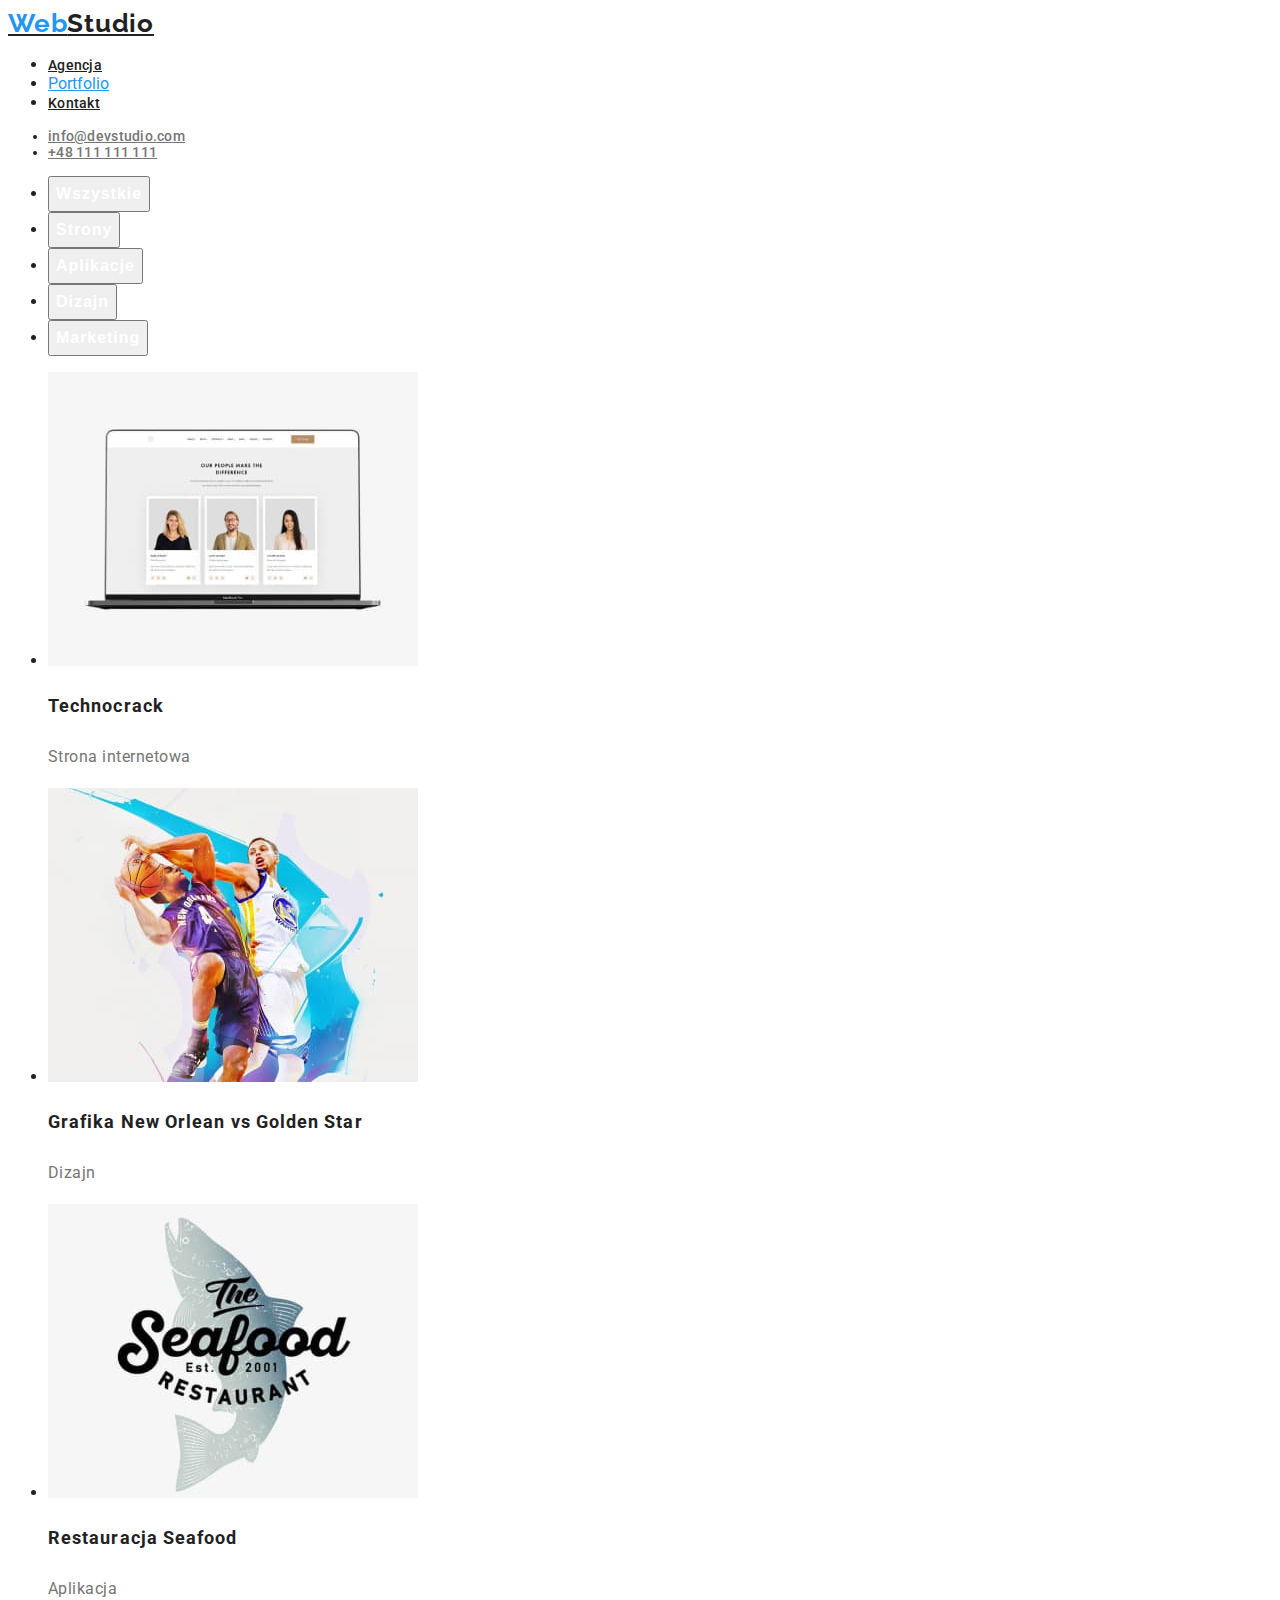
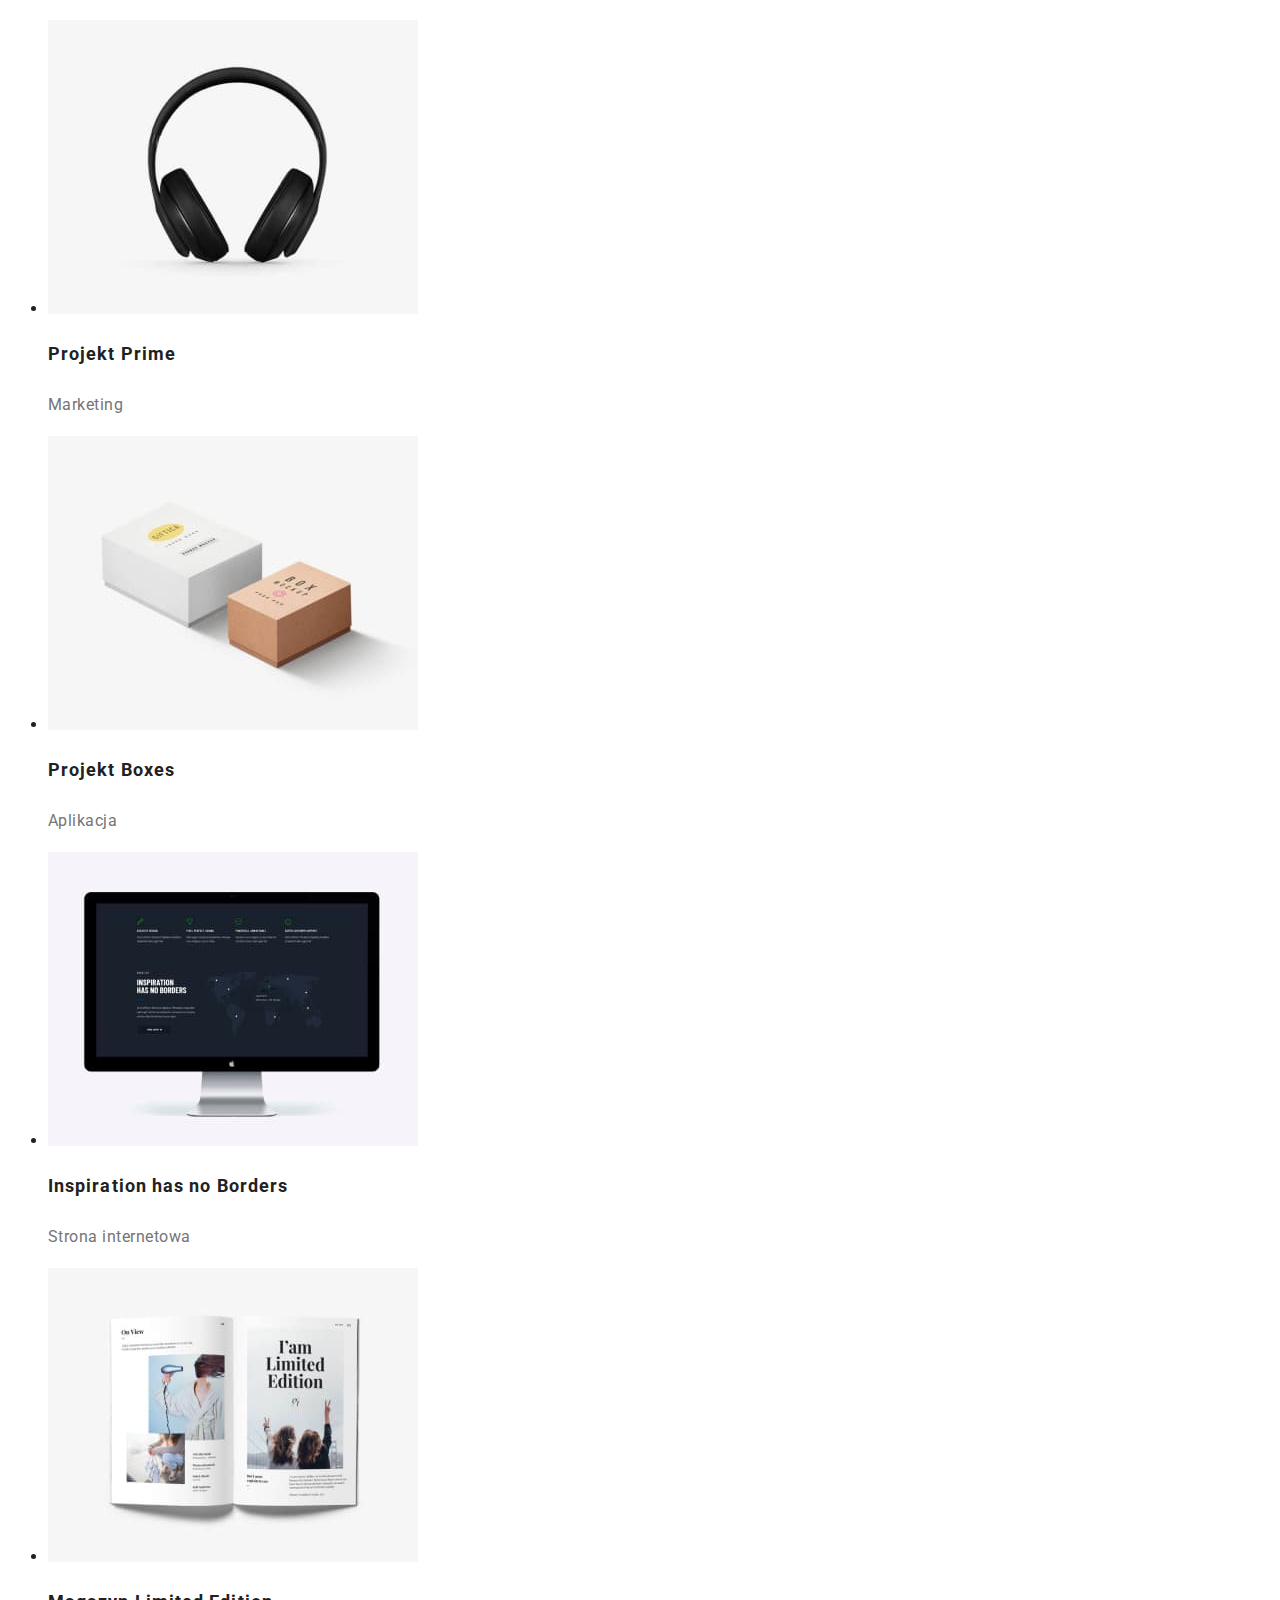
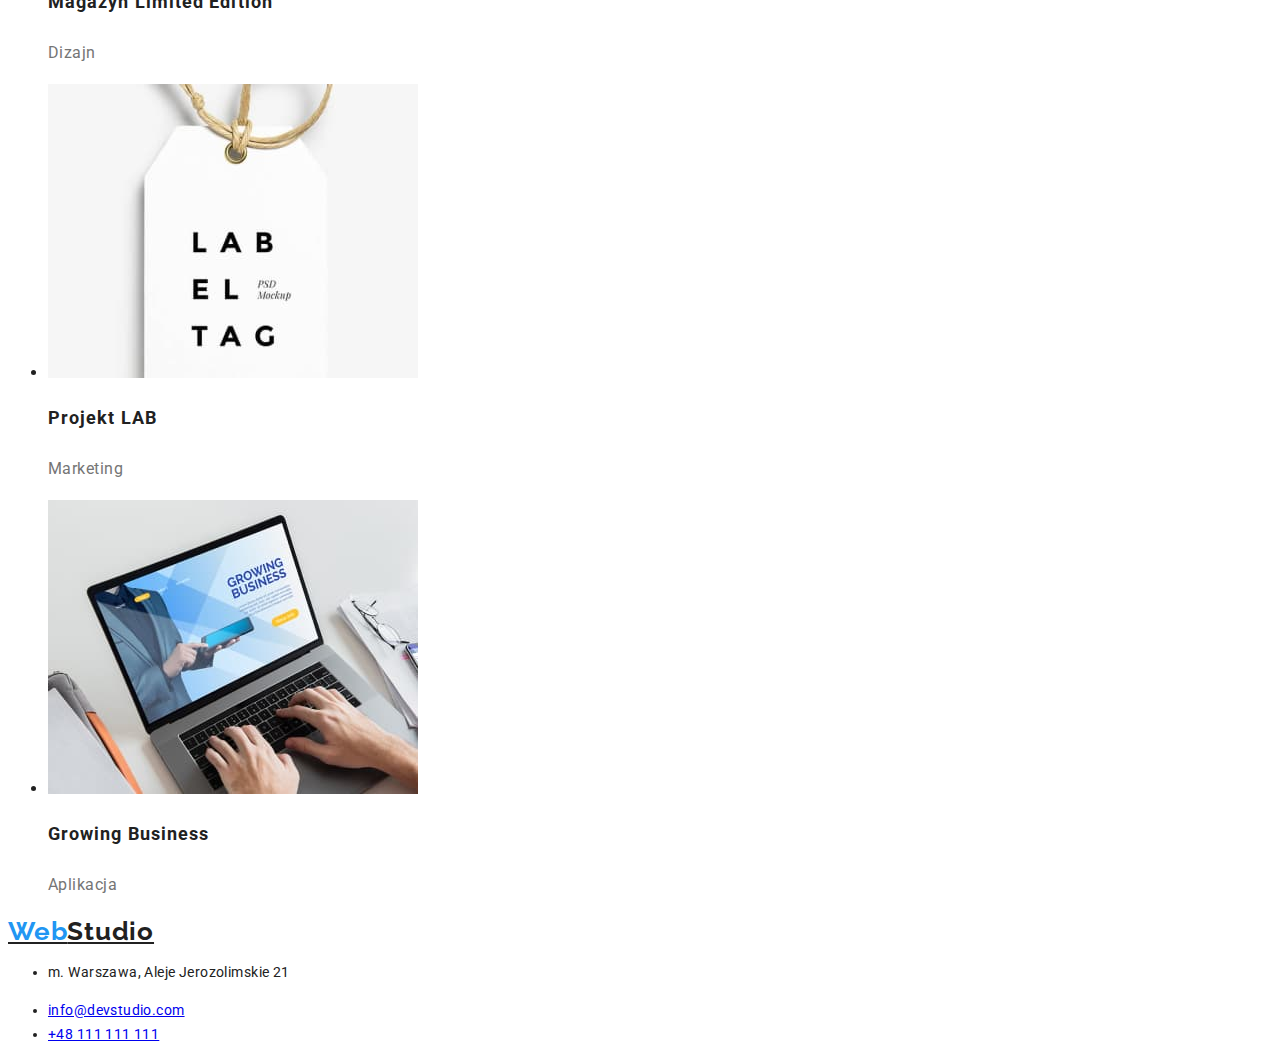
==== portfolio.html @ 5235cf27 "finished" ====
<!DOCTYPE html>
<html lang="en">
<head>
    <meta charset="UTF-8">
    <meta http-equiv="X-UA-Compatible" content="IE=edge">
    <meta name="viewport" content="width=device-width, initial-scale=1.0">
    <title>Document</title>
    <link rel="preconnect" href="https://fonts.googleapis.com">
    <link rel="preconnect" href="https://fonts.gstatic.com" crossorigin>
    <link href="https://fonts.googleapis.com/css2?family=Raleway:wght@700&family=Roboto:wght@400;500;700;900&display=swap" rel="stylesheet">
     <link rel="stylesheet" href="/css/style.css">
</head>
<body>
    <header class="header">
      <a class="navigation-logo" href="index.html"><span class="navigation-logo-color">Web</span>Studio</a>      
      <nav class="navigation">
        <ul class="navigation-list">
          <li class="navigation-list-item">
            <a class="navigation-list-link" href="#">Agencja</a>
          </li>
          <li class="navigation-list-item">
            <a class="navigation-list-link-portfolio" href="portolio.html">Portfolio</a>
          </li>
          <li class="navigation-list-item">
            <a class="navigation-list-link" href="#">Kontakt</a>
          </li>
        </ul>
      </nav>
      <address class="address">
        <ul class="navigation-address">
          <li class="navigation-address-item">
            <a class="address-mail" href="mailto:info@devstudio.com">info@devstudio.com</a>
          </li>
          <li class="navigation-address-item">
            <a class="address-phone-number" href="tel:+48111111111">+48 111 111 111</a>
          </li>
        </ul>
      </address>      
    </header>

    <main>

    <section>
        <div class="filters">
            <ul class="filters-list">
                <li class="filters-list-item"> <button class="model-btn" type="button">Wszystkie</button></li>
                <li class="filters-list-item"> <button class="model-btn" type="button">Strony</button></li>
                <li class="filters-list-item"> <button class="model-btn" type="button">Aplikacje</button></li>
                <li class="filters-list-item"> <button class="model-btn" type="button">Dizajn</button></li>
                <li class="filters-list-item"> <button class="model-btn" type="button">Marketing</button></li>
                
            </ul>

        </div>
    </section>

    <section class="project">
        <ul class="project-list">
            <li class="project-list-item">
                <img class="project-list-img" src="images/image8.jpg" alt="Technocrack, Strona internetowa" width="370" height="294">
                <h3 class="third-header-project">Technocrack</h3>
                <p class="staff_p-project">Strona internetowa</p>
            </li>
            <li class="project-list-item">
                <img class="project-list-img" src="images/image9.jpg" alt="Grafika New Orlean vs Golden Star, Dizajn" width="370" height="294">
                <h3 class="third-header-project">Grafika New Orlean vs Golden Star</h3>
                <p class="staff_p-project">Dizajn</p>
            </li>
            <li class="project-list-item">
                <img class="project-list-img" src="images/image10.jpg" alt="Restauracja Seafood, Aplikacja" width="370" height="294">
                <h3 class="third-header-project">Restauracja Seafood</h3>
                <p class="staff_p-project">Aplikacja</p>
            </li>
            <li class="project-list-item">
                <img class="project-list-img" src="images/image11.jpg" alt="Projekt Prime, Marketing" width="370" height="294">
                <h3 class="third-header-project">Projekt Prime</h3>
                <p class="staff_p-project">Marketing</p>
            </li>
             <li class="project-list-item">
                <img class="project-list-img" src="images/image12.jpg" alt="Projekt Boxes, Aplikacja" width="370" height="294">
                <h3 class="third-header-project">Projekt Boxes</h3>
                <p class="staff_p-project">Aplikacja</p>
            </li>
            <li class="project-list-item">
                <img class="project-list-img" src="images/image13.jpg" alt="Inspiration has no Borders, Strona internetowa" width="370" height="294">
                <h3 class="third-header-project">Inspiration has no Borders</h3>
                <p class="staff_p-project">Strona internetowa</p>
            </li>
            <li class="project-list-item">
                <img class="project-list-img" src="images/image14.jpg" alt="Magazyn Limited Edition, Dizajn" width="370" height="294">
                <h3 class="third-header-project">Magazyn Limited Edition</h3>
                <p class="staff_p-project">Dizajn</p>
            </li>
            <li class="project-list-item">
                <img class="project-list-img" src="images/image15.jpg" alt="Projekt LAB, Marketing" width="370" height="294">
                <h3 class="third-header-project">Projekt LAB</h3>
                <p class="staff_p-project">Marketing</p>
            </li>
            <li class="project-list-item">
                <img class="project-list-img" src="images/image16.jpg" alt="Growing Business, Aplikacja" width="370" height="294">
                <h3 class="third-header-project">Growing Business</h3>
                <p class="staff_p-project">Aplikacja</p>
            </li>       
          
        </ul>
    </section>
    </main>
     <footer class="footer">
        <a class="navigation-logo" href="index.html"><span class="navigation-logo-color">Web</span>Studio</a>
      <address class="footer_address">
        <ul class="footer_list">
          <li class="footer_list_item"><p class="footer-address">m. Warszawa, Aleje Jerozolimskie 21</p></li>
          <li class="footer_list_item"><a class="footer-mail" href="mailto:info@devstudio.com">info@devstudio.com</a></li>
          <li class="footer_list_item"><a class="footer-phone-number" href="tel:+48111111111">+48 111 111 111</a></li>
        </ul>
      </address>
    </footer>
    
    
</body>
</html>
---- css/style.css ----
:root{
    --font-family: 'Roboto', sans-serif;
    --secondary-font:'Raleway', sans-serif;
    --main-color: #2196F3;
    --family-color: #212121;
}

body{
   font-family: var(--font-family); 
   color: var(--family-color);
}

/*================COMPONENTS================ */
.model-btn{
    /* font-family: Roboto;     */
    font-weight: bold;
    font-size: 16px;
    line-height: 1.875;

    /* identical to box height, or 187% */
    display: flex;
    align-items: center;
    text-align: center;
    letter-spacing: 0.06em;
    cursor: pointer;

    color: #FFFFFF;
}

.secondary-header{
    /* font-family: Roboto; */
    font-style: normal;
    font-weight: bold;
    font-size: 36px;
    line-height: 1.666;
    text-align: center;
    letter-spacing: 0.03em;
    /* color: #212121; */
}

/*================END COMPONENTS================ */


/*================HEADER================ */

.navigation-logo {  
    font-family: var(--secondary-font); 
    font-style: normal;
    font-weight: bold;
    font-size: 26px;
    line-height: 1.192;    
    /* identical to box height */
    letter-spacing: 0.03em; 
    color:#212121; 
    
    
}
.navigation-logo-color{
    color: var(--main-color);
}

.navigation-list-link,
.address{    
    font-weight: 500;
    font-size: 14px;
    line-height: 1.143;
    letter-spacing: 0.02em;  
    color:#212121 
}



.navigation-list-link:hover,
.navigation-list-link:focus,
.address-mail:hover,
.address-mail:focus,
.address-phone-number:hover,
.address-phone-number:focus,
.footer-mail:hover,
.footer-mail:focus,
.footer-phone-number:hover,
.footer-phone-number:focus{
    color:var(--main-color);
}

.address{
    font-style: normal;      
}
.address-mail,
.address-phone-number{
    color: #757575;
}


/*================END HEADER================ */

/*================BUTTON================ */
.main-header{

font-style: normal;
font-weight: 900;
font-size: 44px;
line-height: 1.364;

/* or 136% */
text-align: center;
letter-spacing: 0.06em;
text-transform: uppercase;

/* color: #FFFFFF; */
}
/*================END BUTTON================ */

/*================NASZE ATUTY================ */
.navigation-advantages-h4{    
    font-style: normal;
    font-weight: bold;
    font-size: 14px;
    line-height: 1.43;
    letter-spacing: 0.03em;
    text-transform: uppercase;
    

}
.navigation-advantages-p{    
    font-style: normal;
    font-weight: normal;
    font-size: 14px;
    line-height: 1.714;
    /* or 171% */
    letter-spacing: 0.03em;
    color: #757575;
}

/*================END NASZE ATUTY================ */

/*================STAFF================ */

.third-header{   
    font-style: normal;
    font-weight: 500;
    font-size: 16px;
    line-height: 1.187;

}

.staff_p{   
    font-style: normal;
    font-weight: normal;
    font-size: 16px;
    line-height: 1.187;

    color: rgba(117, 117, 117, 0.63);
}
/*================END STAFF================ */

/*================FOOTER================ */
.footer_list{    
    font-style: normal;
    font-weight: normal;
    font-size: 14px;
    line-height: 1.714;
    /* or 171% */
    letter-spacing: 0.03em;
      
}
/* .footer-address{
    color: #FFFFFF;
} */
/* .footer-mail,
.footer-phone-number{
color: rgba(255, 255, 255, 0.6);
} */

/*================END FOOTER================ */

/*================PORTFOLIO================ */
.navigation-list-link-portfolio{
    color: var(--main-color);
}

.third-header-project{    
    font-style: normal;
    font-weight: bold;
    font-size: 18px;
    line-height: 2;

    /* identical to box height, or 200% */
    letter-spacing: 0.06em;
}

.staff_p-project{
font-style: normal;
font-weight: normal;
font-size: 16px;
line-height: 30px;

/* identical to box height, or 187% */
letter-spacing: 0.03em;

color: #757575;
}
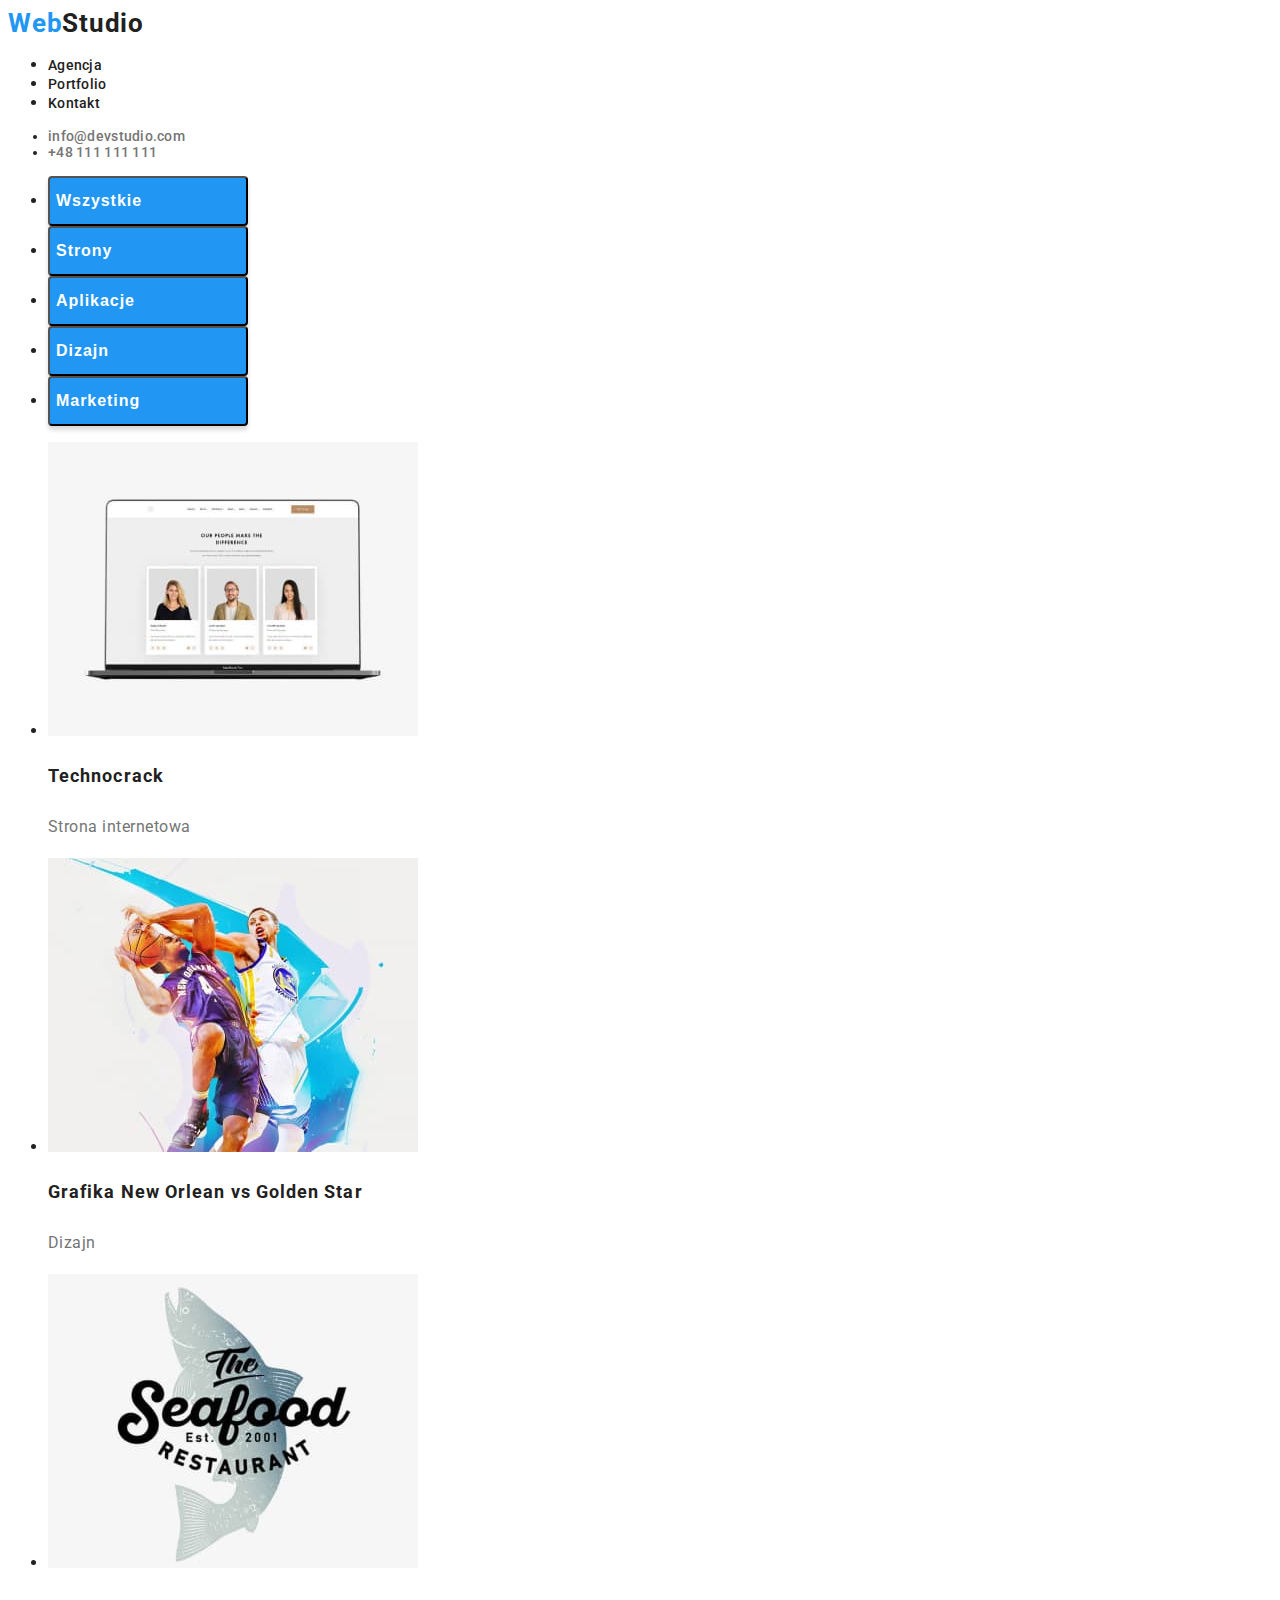
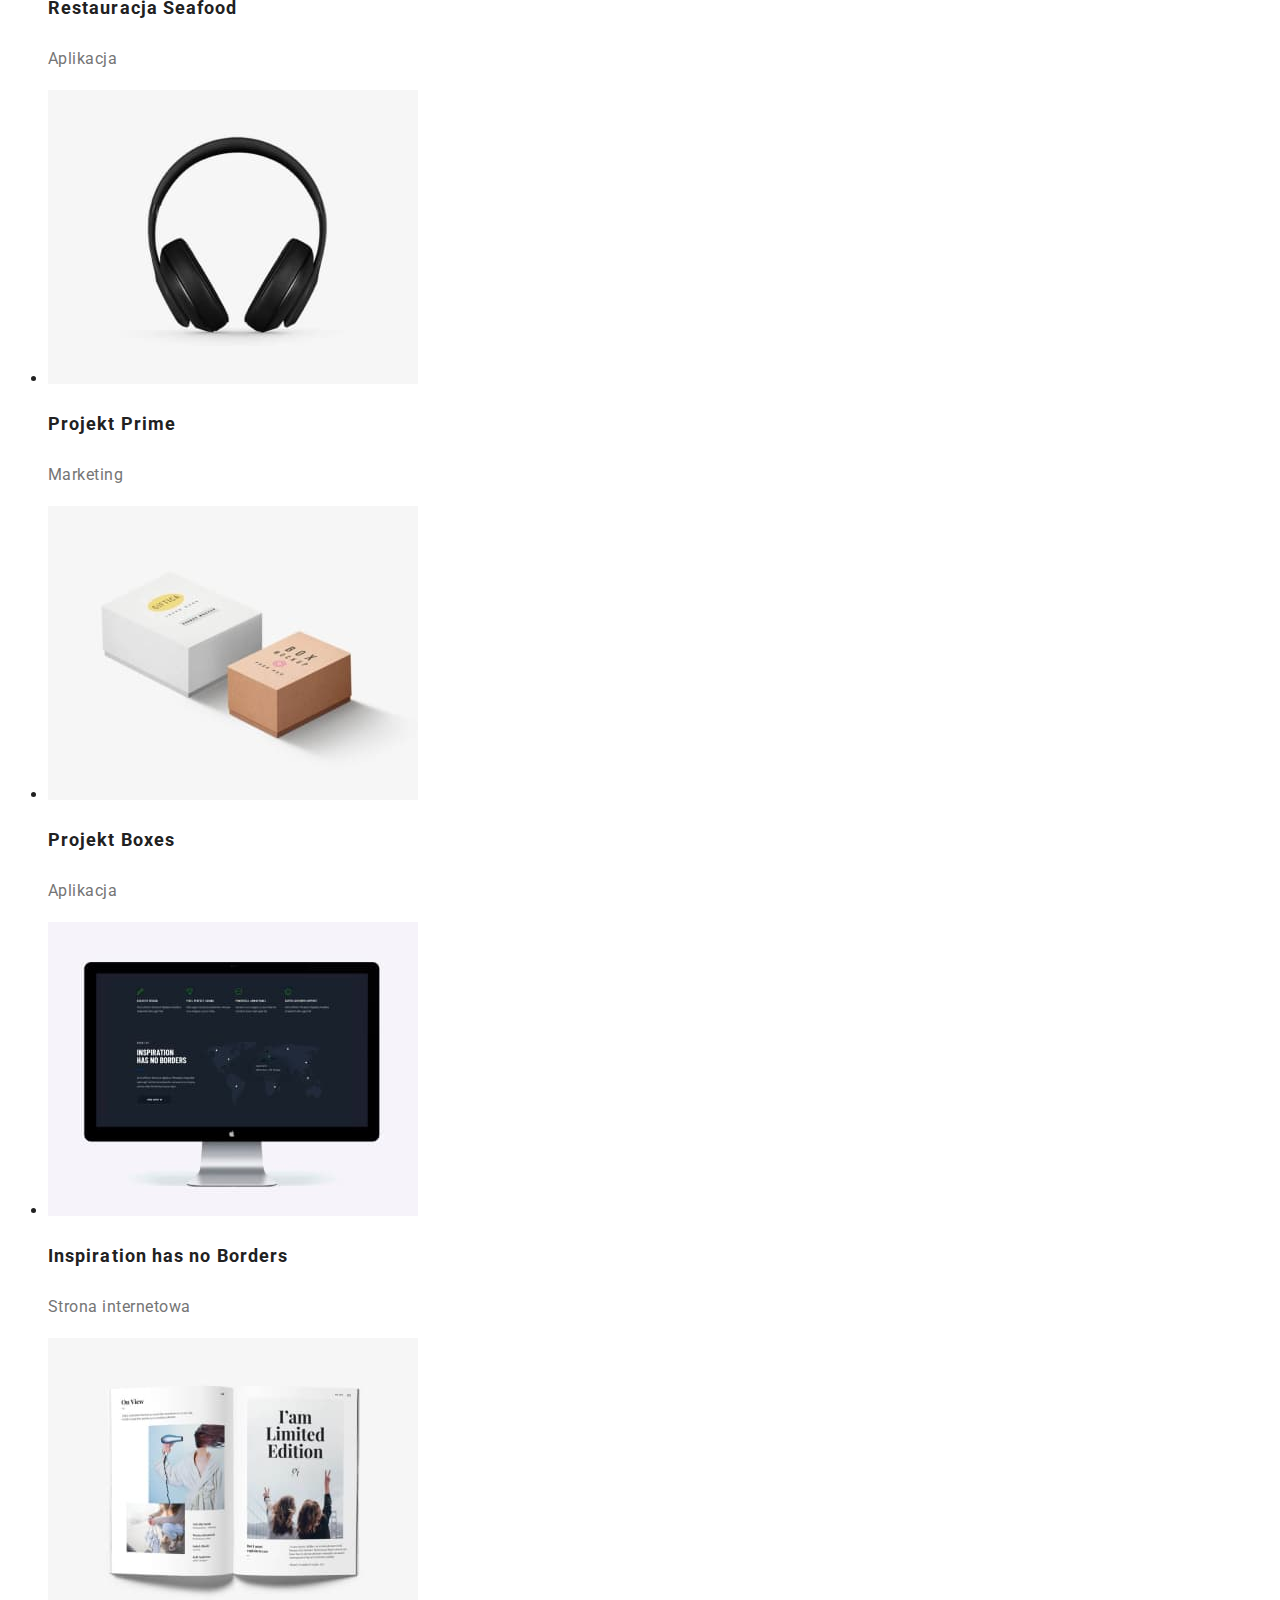
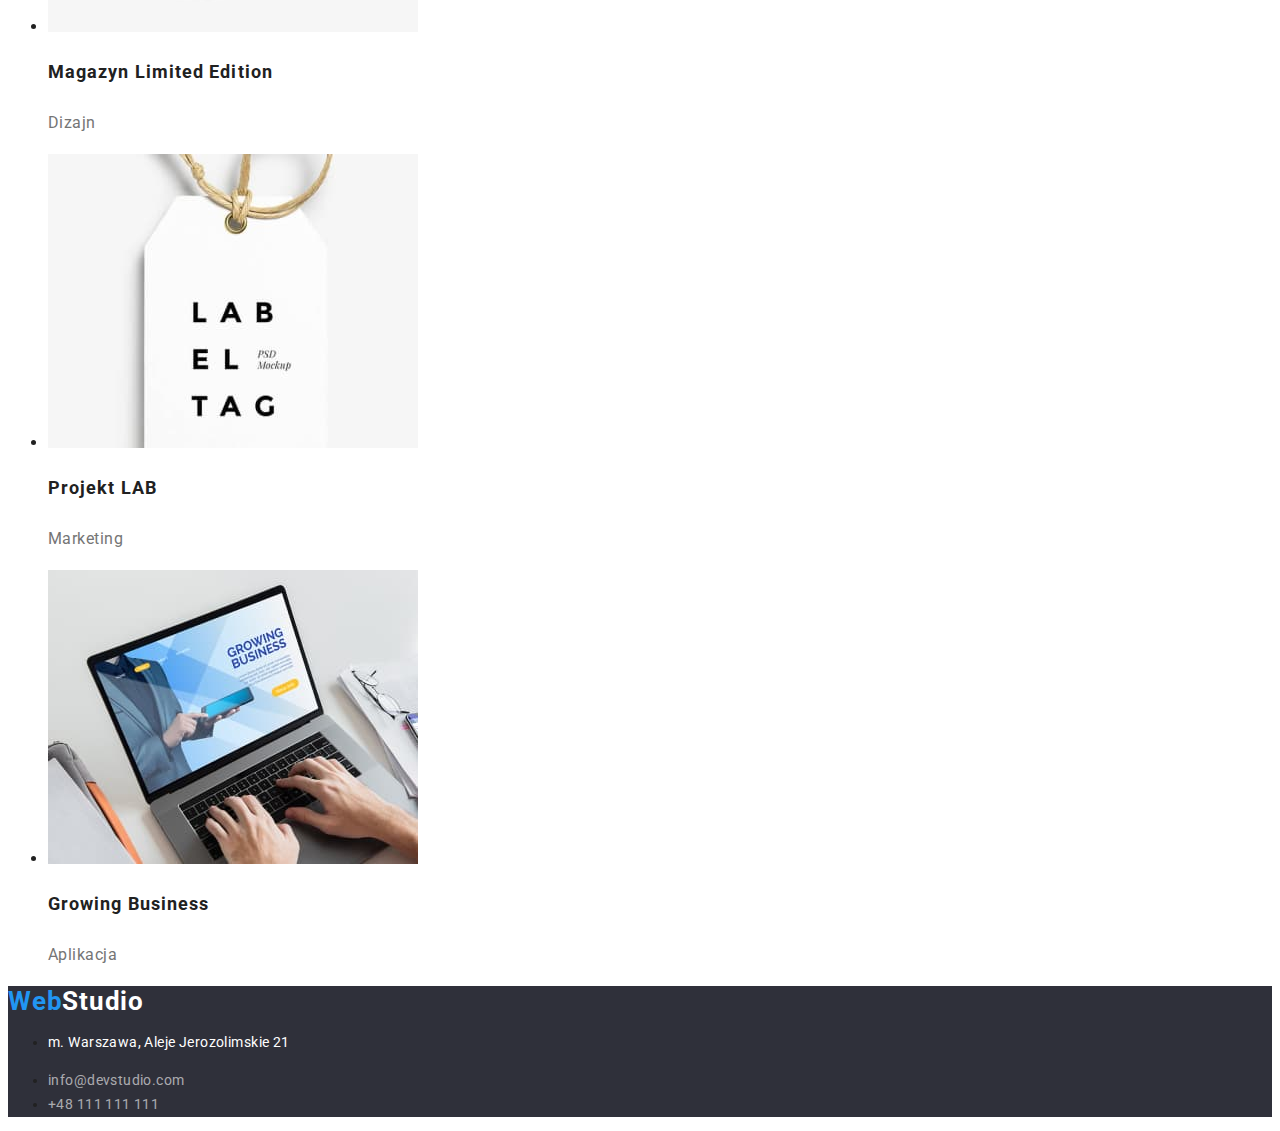
==== commit d07437e5: "finished" ====
--- a/portfolio.html
+++ b/portfolio.html
@@ -8,7 +8,7 @@
     <link rel="preconnect" href="https://fonts.googleapis.com">
     <link rel="preconnect" href="https://fonts.gstatic.com" crossorigin>
     <link href="https://fonts.googleapis.com/css2?family=Raleway:wght@700&family=Roboto:wght@400;500;700;900&display=swap" rel="stylesheet">
-     <link rel="stylesheet" href="/css/style.css">
+     <link rel="stylesheet" href="css/style.css">
 </head>
 <body>
     <header class="header">
@@ -19,7 +19,7 @@
             <a class="navigation-list-link" href="#">Agencja</a>
           </li>
           <li class="navigation-list-item">
-            <a class="navigation-list-link-portfolio" href="portolio.html">Portfolio</a>
+            <a class="navigation-list-link" href="portolio.html">Portfolio</a>
           </li>
           <li class="navigation-list-item">
             <a class="navigation-list-link" href="#">Kontakt</a>
@@ -106,14 +106,21 @@
     </section>
     </main>
      <footer class="footer">
-        <a class="navigation-logo" href="index.html"><span class="navigation-logo-color">Web</span>Studio</a>
+        <a class="navigation-logo-footer" href="index.html"><span class="navigation-logo-color">Web</span>Studio</a>
       <address class="footer_address">
         <ul class="footer_list">
           <li class="footer_list_item"><p class="footer-address">m. Warszawa, Aleje Jerozolimskie 21</p></li>
           <li class="footer_list_item"><a class="footer-mail" href="mailto:info@devstudio.com">info@devstudio.com</a></li>
           <li class="footer_list_item"><a class="footer-phone-number" href="tel:+48111111111">+48 111 111 111</a></li>
-        </ul>
+        <!-- </ul>
       </address>
+      <h4 clas="navigation-advantages-h4"><b>DOŁĄCZ DO NAS</b></h4>
+      <ul class="social-list">
+         <li class="social-list-item"><a class="social-list-link" href="#"></a></li>
+          <li class="social-list-item"><a class="social-list-link" href="#"></a></li>
+          <li class="social-list-item"><a class="social-list-link" href="#"></a></li>
+          <li class="social-list-item"><a class="social-list-link" href="#"></a></li>
+        </ul> -->
     </footer>
     
     
--- a/css/style.css
+++ b/css/style.css
@@ -8,6 +8,10 @@
 body{
    font-family: var(--font-family); 
    color: var(--family-color);
+}
+
+a {
+    text-decoration: none;
 }
 
 /*================COMPONENTS================ */
@@ -25,6 +29,17 @@
     cursor: pointer;
 
     color: #FFFFFF;
+    position: flex;
+    width: 200px;
+    height: 50px;
+    left: 700px;
+    top: 430px;
+
+background: #2196F3;
+box-shadow: 0px 4px 4px rgba(0, 0, 0, 0.15);
+border-radius: 4px;
+
+
 }
 
 .secondary-header{
@@ -43,18 +58,20 @@
 
 /*================HEADER================ */
 
-.navigation-logo {  
-    font-family: var(--secondary-font); 
+.navigation-logo,
+.navigation-logo-footer {     
     font-style: normal;
     font-weight: bold;
     font-size: 26px;
     line-height: 1.192;    
     /* identical to box height */
     letter-spacing: 0.03em; 
-    color:#212121; 
-    
-    
-}
+    
+}
+.navigation-logo{
+  color: var(--family-color);    
+}
+
 .navigation-logo-color{
     color: var(--main-color);
 }
@@ -67,7 +84,6 @@
     letter-spacing: 0.02em;  
     color:#212121 
 }
-
 
 
 .navigation-list-link:hover,
@@ -106,8 +122,19 @@
 text-align: center;
 letter-spacing: 0.06em;
 text-transform: uppercase;
-
-/* color: #FFFFFF; */
+color: #FFFFFF;
+}
+
+.button{
+
+  height: 37.5rem;
+  display: flex;
+  align-items: center;
+  background: #2F303A;
+}
+
+
+
 }
 /*================END BUTTON================ */
 
@@ -130,6 +157,7 @@
     /* or 171% */
     letter-spacing: 0.03em;
     color: #757575;
+    
 }
 
 /*================END NASZE ATUTY================ */
@@ -143,6 +171,11 @@
     line-height: 1.187;
 
 }
+.staff{
+   background: #F5F4FA;
+}
+    
+
 
 .staff_p{   
     font-style: normal;
@@ -151,10 +184,14 @@
     line-height: 1.187;
 
     color: rgba(117, 117, 117, 0.63);
+    
 }
 /*================END STAFF================ */
 
 /*================FOOTER================ */
+.footer{
+    background: #2F303A;
+}
 .footer_list{    
     font-style: normal;
     font-weight: normal;
@@ -164,20 +201,21 @@
     letter-spacing: 0.03em;
       
 }
-/* .footer-address{
+.footer-address{
     color: #FFFFFF;
-} */
-/* .footer-mail,
+} 
+ .footer-mail,
 .footer-phone-number{
 color: rgba(255, 255, 255, 0.6);
-} */
+}
 
 /*================END FOOTER================ */
 
 /*================PORTFOLIO================ */
-.navigation-list-link-portfolio{
-    color: var(--main-color);
-}
+.navigation-logo-footer{
+  color: #FFFFFF;  
+}
+
 
 .third-header-project{    
     font-style: normal;
@@ -193,10 +231,12 @@
 font-style: normal;
 font-weight: normal;
 font-size: 16px;
-line-height: 30px;
+line-height: 1.875;
 
 /* identical to box height, or 187% */
 letter-spacing: 0.03em;
 
 color: #757575;
-}+}
+
+/*================END PORTFOLIO================ */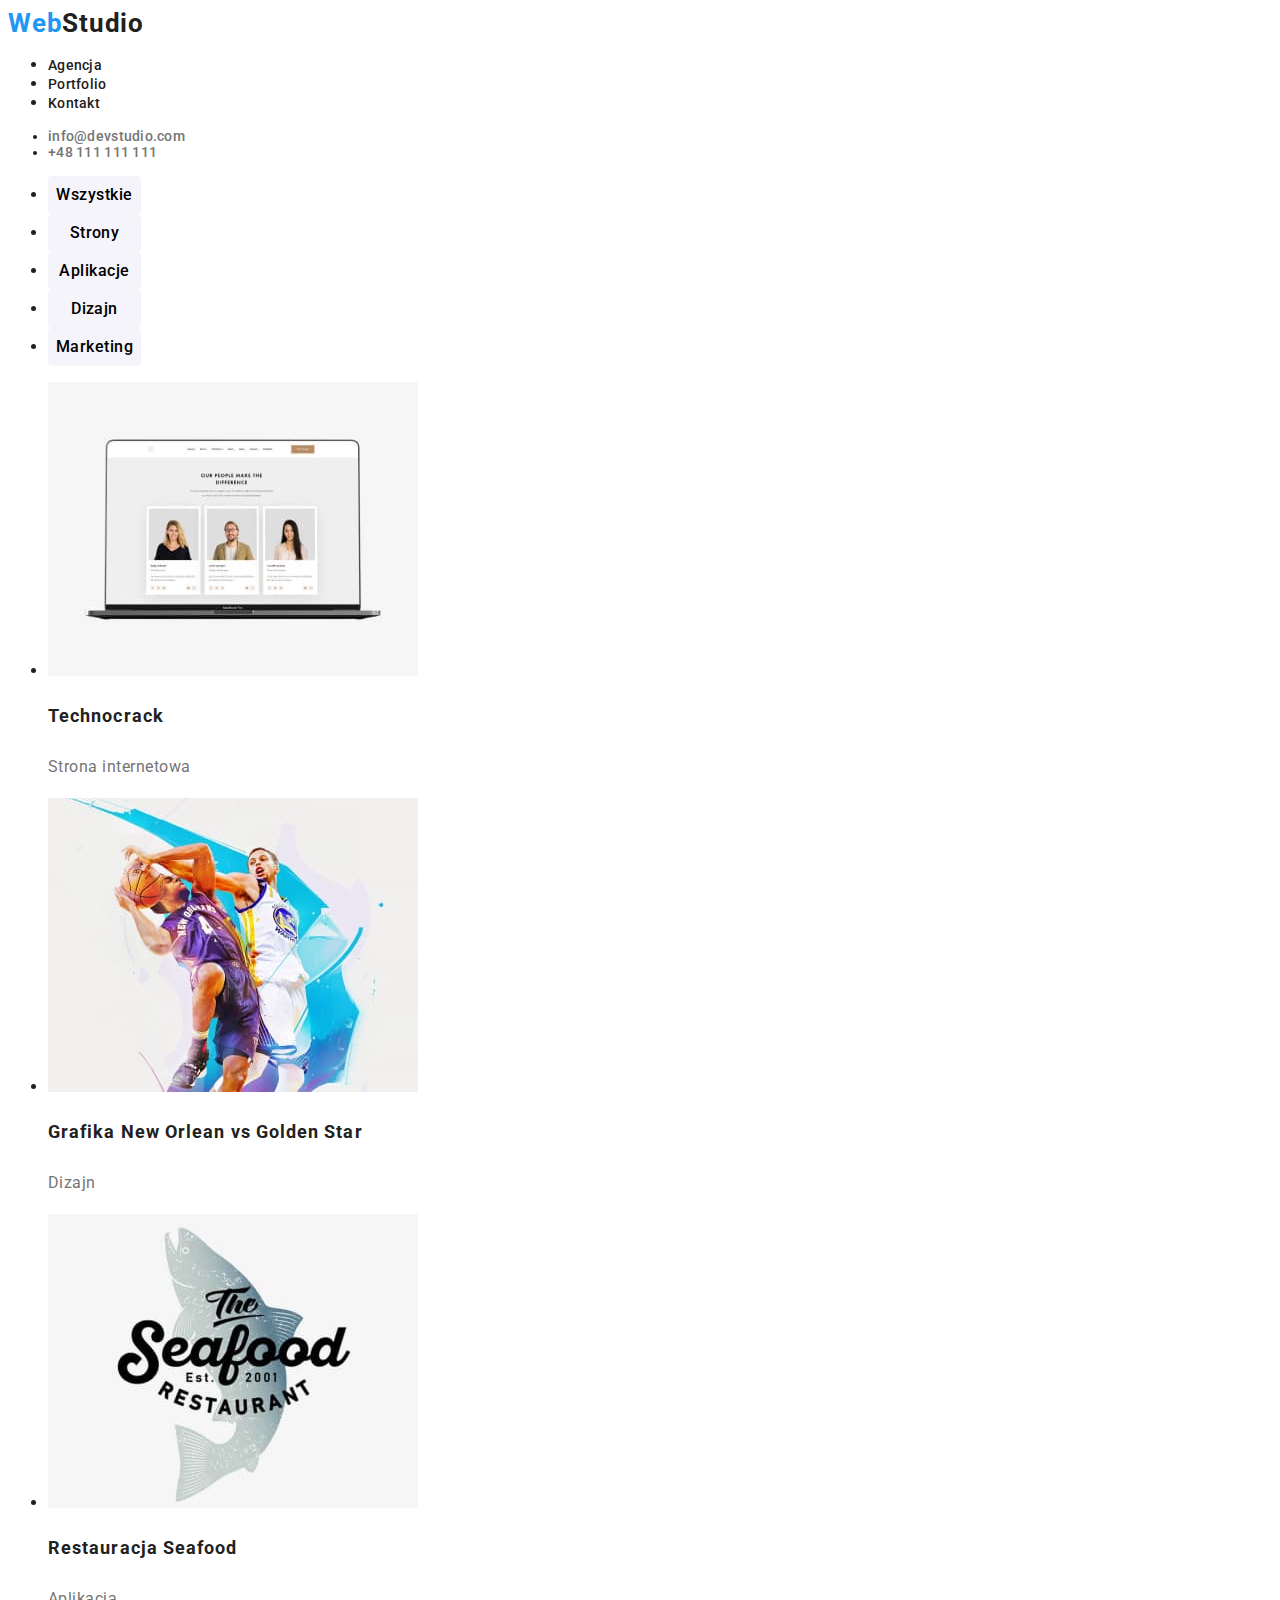
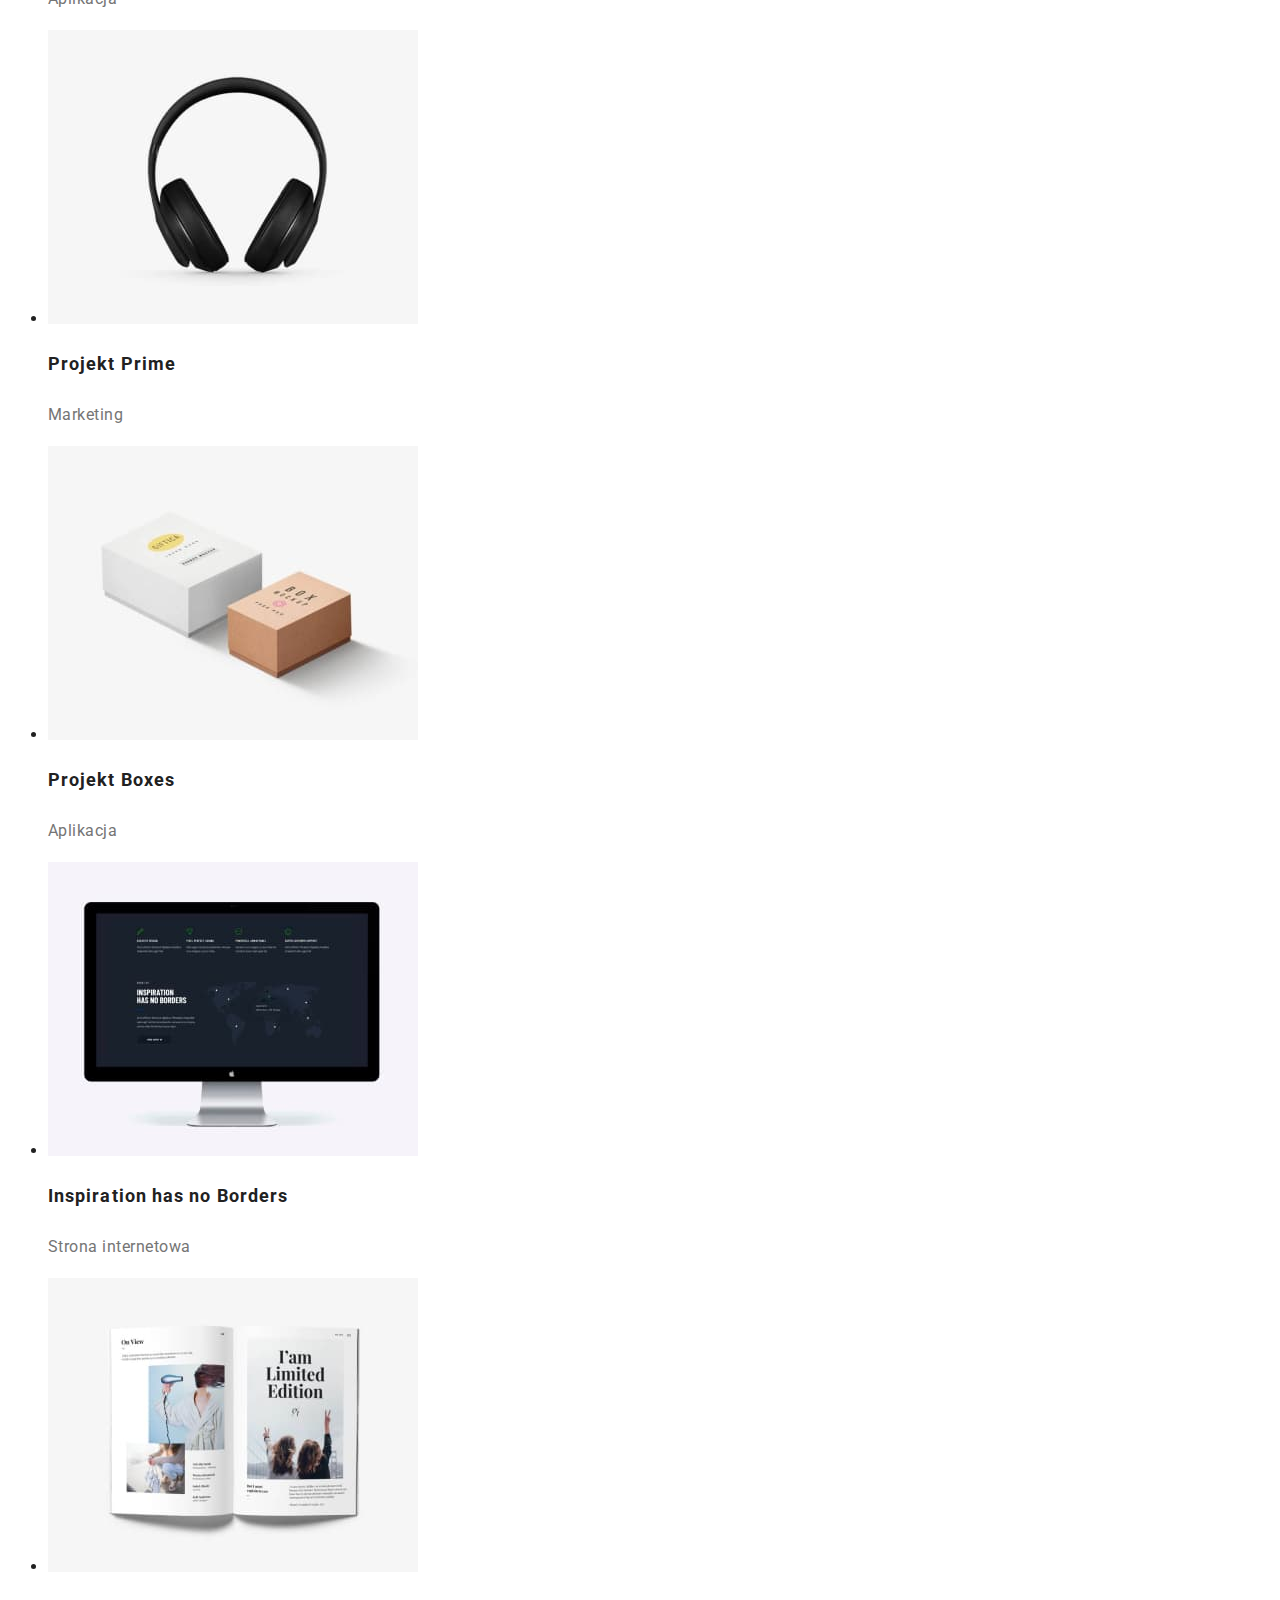
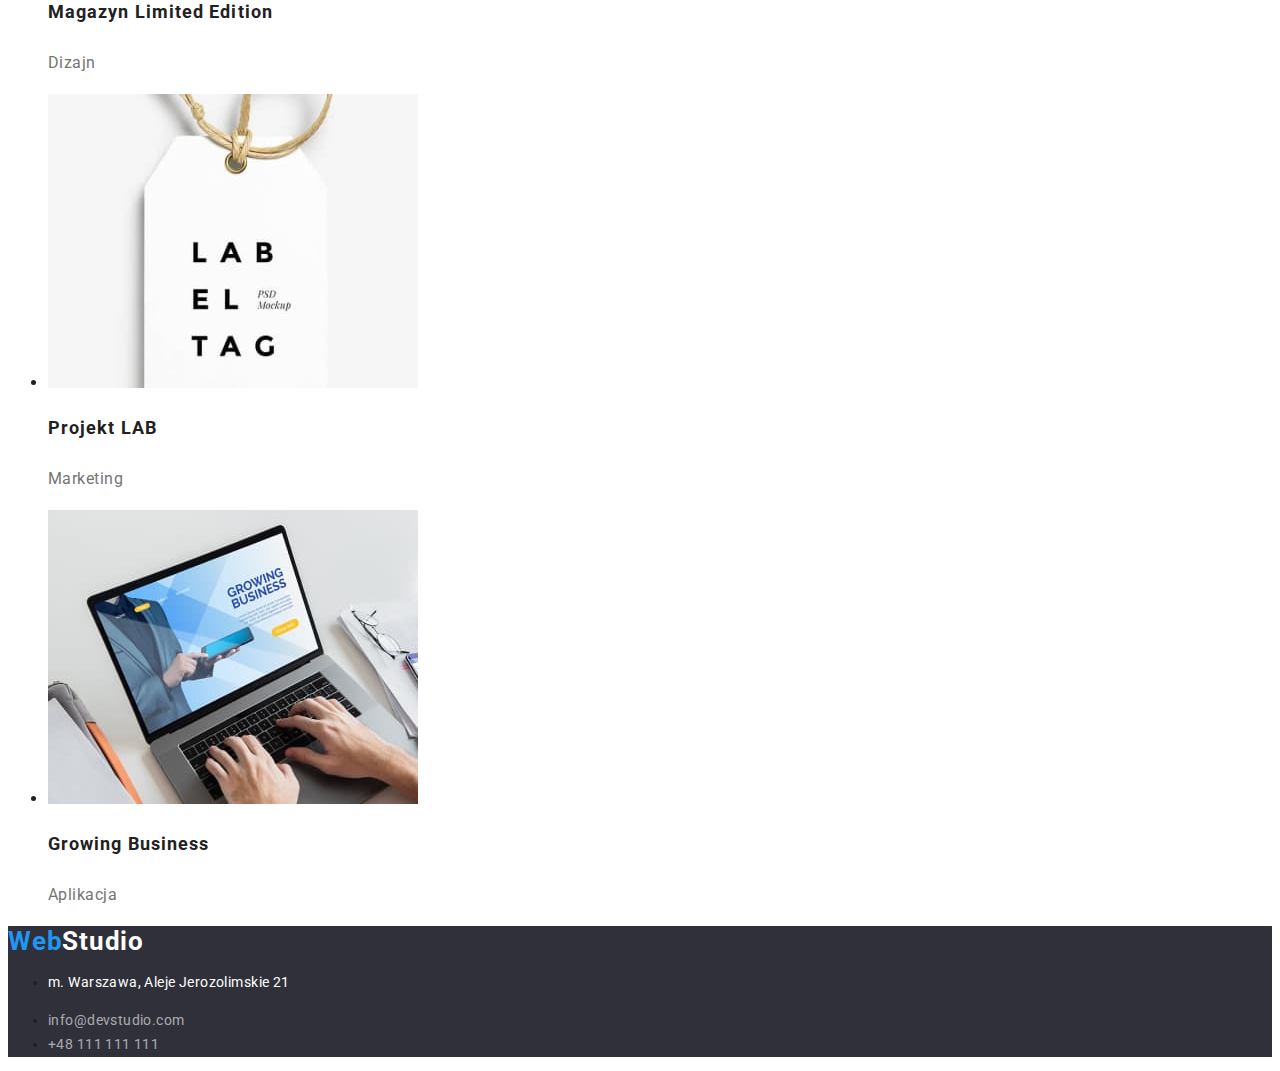
==== commit 6d158b35: "finished" ====
--- a/portfolio.html
+++ b/portfolio.html
@@ -41,13 +41,13 @@
     <main>
 
     <section>
-        <div class="filters">
-            <ul class="filters-list">
-                <li class="filters-list-item"> <button class="model-btn" type="button">Wszystkie</button></li>
-                <li class="filters-list-item"> <button class="model-btn" type="button">Strony</button></li>
-                <li class="filters-list-item"> <button class="model-btn" type="button">Aplikacje</button></li>
-                <li class="filters-list-item"> <button class="model-btn" type="button">Dizajn</button></li>
-                <li class="filters-list-item"> <button class="model-btn" type="button">Marketing</button></li>
+        <div class="filters-portfolio">
+            <ul class="filters-list-portfolio">
+                <li class="filters-list-item-portfolio"> <button class="model-btn-portfolio" type="button">Wszystkie</button></li>
+                <li class="filters-list-item-portfolio"> <button class="model-btn-portfolio" type="button">Strony</button></li>
+                <li class="filters-list-item-portfolio"> <button class="model-btn-portfolio" type="button">Aplikacje</button></li>
+                <li class="filters-list-item-portfolio"> <button class="model-btn-portfolio" type="button">Dizajn</button></li>
+                <li class="filters-list-item-portfolio"> <button class="model-btn-portfolio" type="button">Marketing</button></li>
                 
             </ul>
 
--- a/css/style.css
+++ b/css/style.css
@@ -14,43 +14,43 @@
     text-decoration: none;
 }
 
+
 /*================COMPONENTS================ */
 .model-btn{
-    /* font-family: Roboto;     */
     font-weight: bold;
     font-size: 16px;
     line-height: 1.875;
 
     /* identical to box height, or 187% */
-    display: flex;
     align-items: center;
     text-align: center;
     letter-spacing: 0.06em;
     cursor: pointer;
+    
 
     color: #FFFFFF;
+    font-family:var(--font-family);
     position: flex;
     width: 200px;
     height: 50px;
     left: 700px;
     top: 430px;
 
-background: #2196F3;
-box-shadow: 0px 4px 4px rgba(0, 0, 0, 0.15);
-border-radius: 4px;
+    background: #2196F3;
+    box-shadow: 0px 4px 4px rgba(0, 0, 0, 0.15);
+    border-radius: 4px;
+    border: 0;
 
 
 }
 
 .secondary-header{
-    /* font-family: Roboto; */
     font-style: normal;
     font-weight: bold;
     font-size: 36px;
     line-height: 1.666;
     text-align: center;
     letter-spacing: 0.03em;
-    /* color: #212121; */
 }
 
 /*================END COMPONENTS================ */
@@ -95,7 +95,7 @@
 .footer-mail:hover,
 .footer-mail:focus,
 .footer-phone-number:hover,
-.footer-phone-number:focus{
+.footer-phone-number:focus,{
     color:var(--main-color);
 }
 
@@ -228,15 +228,56 @@
 }
 
 .staff_p-project{
-font-style: normal;
-font-weight: normal;
-font-size: 16px;
-line-height: 1.875;
-
-/* identical to box height, or 187% */
-letter-spacing: 0.03em;
-
-color: #757575;
-}
-
+    font-style: normal;
+    font-weight: normal;
+    font-size: 16px;
+    line-height: 1.875;
+
+    /* identical to box height, or 187% */
+    letter-spacing: 0.03em;
+    color: #757575;
+}
+
+
+.model-btn-portfolio{
+    width: 93px;
+    height: 38px;
+    left: 639px;
+    top: 174px;
+
+    background: #F5F4FA;
+    border-radius: 4px;
+
+
+    font-family:var(--font-family);
+    font-style: normal;
+    font-weight: 500;
+    font-size: 16px;
+    line-height: 1.625;
+
+    /* identical to box height, or 162% */
+    text-align: center;
+    letter-spacing: 0.03em;
+    cursor: pointer;
+    border: 0;
+
+}
+
+.model-btn-portfolio:hover,
+.model-btn-portfolio:focus{
+    background: #2196F3;
+    /* shadow-middle */
+    box-shadow: 0px 3px 1px rgba(0, 0, 0, 0.1), 0px 1px 2px rgba(0, 0, 0, 0.08), 0px 2px 2px rgba(0, 0, 0, 0.12);
+    border-radius: 4px;
+    font-style: normal;
+    font-weight: 500;
+    font-size: 16px;
+    line-height: 1.625px;
+
+    /* identical to box height, or 162% */
+    text-align: center;
+    letter-spacing: 0.03em;
+
+    color: #FFFFFF;
+}
 /*================END PORTFOLIO================ */